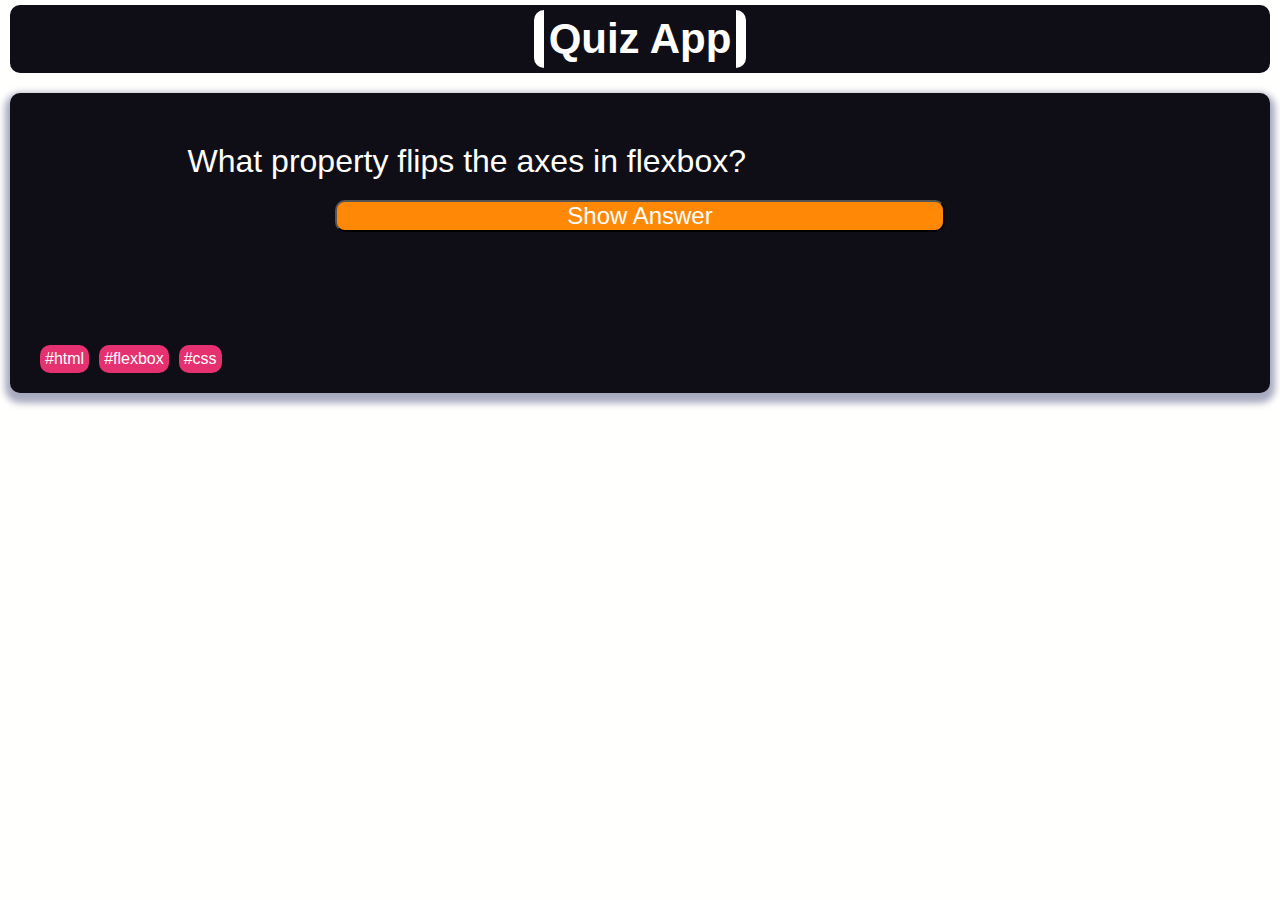
==== index.html @ 3166763d "Add Question Card + Question Text + Show Answer Button + Category Tags" ====
<!DOCTYPE html>
<html lang="en">

<head>
    <meta charset="UTF-8">
    <meta http-equiv="X-UA-Compatible" content="IE=edge">
    <meta name="viewport" content="width=device-width, initial-scale=1.0">
    <title>Gaming Quiz App</title>
    <link rel="stylesheet" href="styles.css">
</head>

<body>
    <header class="header">
        <h1 class="primary-header-headline">
            Quiz App
        </h1>
    </header>
    <main>
        <section>
            <ul>
                <li>
                    <div class="question-card">
                        <div class="question-card__central-content">
                            <p>
                                What property flips the axes in flexbox?
                            </p>
                            <button class="question-card__answer-button" type="button">
                                Show Answer
                            </button>
                        </div>

                        <div class="question-card__tag-boxes">
                            <p>#html</p>
                            <p>#flexbox</p>
                            <p>#css</p>
                        </div>
                    </div>
                </li>
            </ul>
        </section>
    </main>
    <footer>
        <section>

        </section>
    </footer>
</body>

</html>
---- styles.css ----
:root {
  --bg-color: #0f0e17;
  --text-color: #fffffe;
  --paragraph-color: #a7a9be;
  --button-color: #ff8906;
  --stroke: black;
  --highlight: #ff8906;
  --secondary: #f25f4c;
  --tertiary: #e53170;
}

* {
  box-sizing: border-box;
  margin: 0px;
  padding: 0px;
}

body {
  background-color: var(--text-color);
}

.header {
  display: flex;
  justify-content: center;

  margin: 5px 10px 5px 10px;
  padding: 5px 10px 5px 10px;
  border-radius: 10px;

  background-color: var(--bg-color);
}

.primary-header-headline {
  padding: 5px;
  font-family: Arial;
  font-size: 42px;
  color: var(--text-color);
  border-left: 10px solid var(--text-color);
  border-right: 10px solid var(--text-color);
  border-radius: 10px;
}

.question-card__central-content {
  display: flex;
  flex-direction: column;
  justify-content: flex-start;
  align-items: center;
}

.question-card {
  height: 300px;
  margin: 20px 10px 0px 10px;
  padding: 20px 20px 20px 20px;
  border-radius: 10px;
  position: relative;

  background-color: var(--bg-color);
  box-shadow: 0px 5px 7px 5px var(--paragraph-color);
}

.question-card p {
  width: 75%;
  margin: 30px 20px 20px 30px;
  font-size: xx-large;
  font-family: Arial;
  color: var(--text-color);
}

.question-card__answer-button {
  width: 50%;
  border-radius: 10px;
  font-size: x-large;
  font-family: Arial;

  color: var(--text-color);
  background-color: var(--button-color);
  box-shadow: 0px 0px 5px -100% var(--highlight);
}

.question-card__answer-button:hover {
  box-shadow: 0px 0px 5px 2px var(--highlight);
}

.question-card__answer-button:active {
  /* width: 48%; */
  transform: scale(0.9);
  box-shadow: 0px 0px 5px -100% var(--highlight);
  background-color: var(--secondary);
}

.question-card__tag-boxes {
  position: absolute;
  bottom: 20px;
  left: 20px;

  display: flex;
  flex-direction: row;
  justify-content: flex-start;
}

.question-card__tag-boxes p {
  padding: 5px;
  margin: 0px 0px 0px 10px;
  border-radius: 10px;
  font-size: medium;
  font-family: Arial;

  color: var(--text-color);
  background-color: var(--tertiary);
}

/* 
Color Palettes {
    Elements {
        Background: #0f0e17
        Headline: fffffe
        Paragraph: #a7a9be
        Button: #ff8906
        Button Text: #fffffe
    }
    Illustration {
        Stroke: black
        Main: #fffffe
        Highlight: #ff8906
        Secondary: #f25f4c
        Tertiary: #e53170
    }
} */
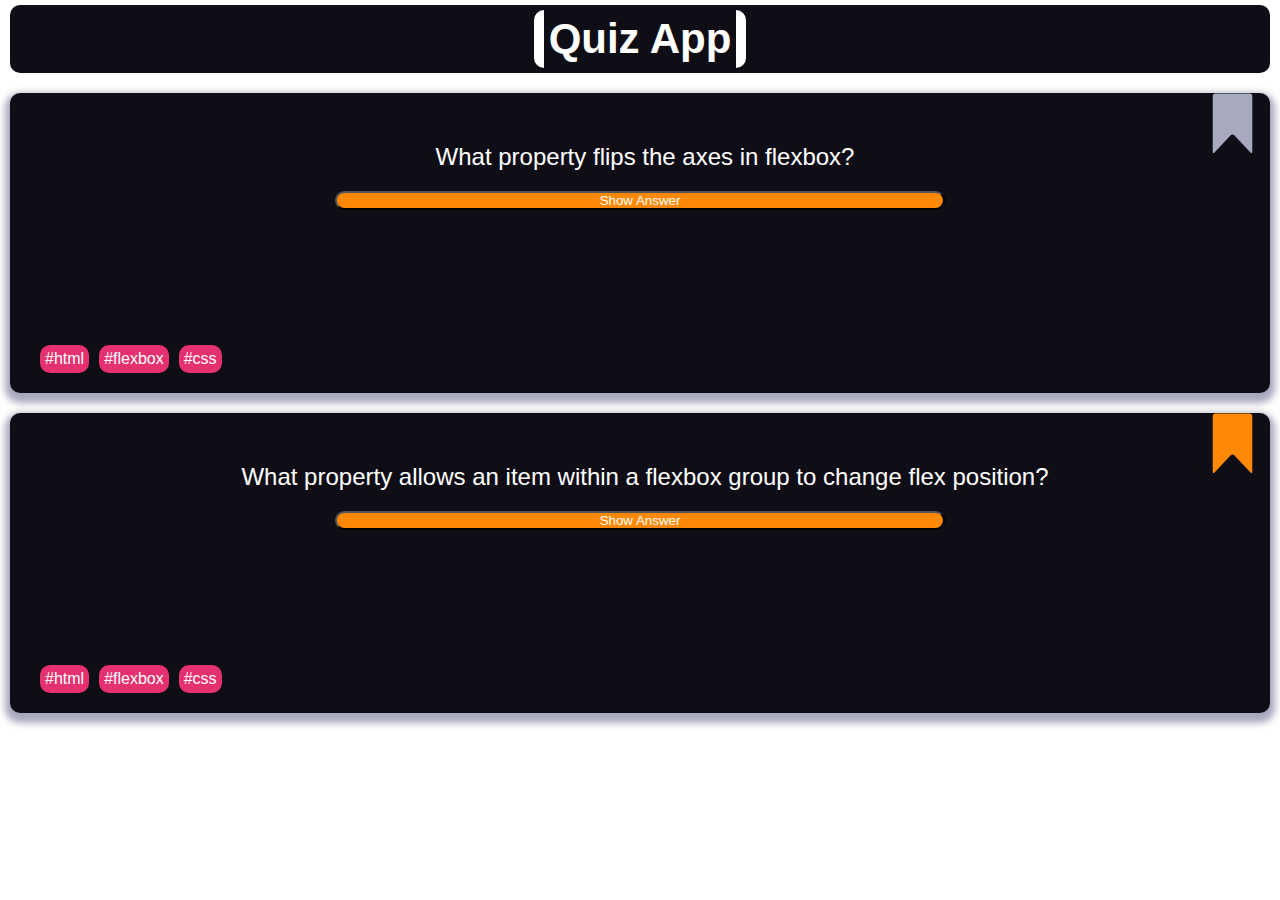
==== commit 19aeb370: "Add Question Card (with styling)" ====
--- a/index.html
+++ b/index.html
@@ -34,6 +34,40 @@
                             <p>#flexbox</p>
                             <p>#css</p>
                         </div>
+
+                        <svg class="question-card__bookmark-icon" version="1.1" viewBox="0 0 700 700"
+                            xmlns="http://www.w3.org/2000/svg">
+                            <g class="question-card__bookmark-icon--unselected">
+                                <path
+                                    d="m190.04 5.6367h319.92c13.617 0 24.656 11.062 24.656 24.613v517.2c0 13.594-7.582 16.594-16.875 6.7695l-150.87-159.55c-9.3164-9.8555-24.453-9.8281-33.742 0l-150.87 159.55c-9.3203 9.8555-16.875 6.7812-16.875-6.7695v-517.2c0-13.594 11.051-24.613 24.656-24.613z"
+                                    fill-rule="evenodd" />
+                            </g>
+                        </svg>
+                    </div>
+                    <div class="question-card">
+                        <div class="question-card__central-content">
+                            <p>
+                                What property allows an item within a flexbox group to change flex position?
+                            </p>
+                            <button class="question-card__answer-button" type="button">
+                                Show Answer
+                            </button>
+                        </div>
+
+                        <div class="question-card__tag-boxes">
+                            <p>#html</p>
+                            <p>#flexbox</p>
+                            <p>#css</p>
+                        </div>
+
+                        <svg class="question-card__bookmark-icon" version="1.1" viewBox="0 0 700 700"
+                            xmlns="http://www.w3.org/2000/svg">
+                            <g class="question-card__bookmark-icon--selected">
+                                <path
+                                    d="m190.04 5.6367h319.92c13.617 0 24.656 11.062 24.656 24.613v517.2c0 13.594-7.582 16.594-16.875 6.7695l-150.87-159.55c-9.3164-9.8555-24.453-9.8281-33.742 0l-150.87 159.55c-9.3203 9.8555-16.875 6.7812-16.875-6.7695v-517.2c0-13.594 11.051-24.613 24.656-24.613z"
+                                    fill-rule="evenodd" />
+                            </g>
+                        </svg>
                     </div>
                 </li>
             </ul>
--- a/styles.css
+++ b/styles.css
@@ -61,15 +61,16 @@
 .question-card p {
   width: 75%;
   margin: 30px 20px 20px 30px;
-  font-size: xx-large;
+  font-size: x-large;
   font-family: Arial;
   color: var(--text-color);
+  text-align: center;
 }
 
 .question-card__answer-button {
   width: 50%;
   border-radius: 10px;
-  font-size: x-large;
+  font-size: slarge;
   font-family: Arial;
 
   color: var(--text-color);
@@ -83,7 +84,7 @@
 
 .question-card__answer-button:active {
   /* width: 48%; */
-  transform: scale(0.9);
+  transform: scale(0.95);
   box-shadow: 0px 0px 5px -100% var(--highlight);
   background-color: var(--secondary);
 }
@@ -104,9 +105,25 @@
   border-radius: 10px;
   font-size: medium;
   font-family: Arial;
+  text-align: center;
 
   color: var(--text-color);
   background-color: var(--tertiary);
+}
+
+.question-card__bookmark-icon {
+  height: 75px;
+  position: absolute;
+  top: 0px;
+  right: 0px;
+}
+
+.question-card__bookmark-icon--unselected {
+  fill: var(--paragraph-color);
+}
+
+.question-card__bookmark-icon--selected {
+  fill: var(--highlight);
 }
 
 /* 
@@ -125,4 +142,4 @@
         Secondary: #f25f4c
         Tertiary: #e53170
     }
-} */
+} */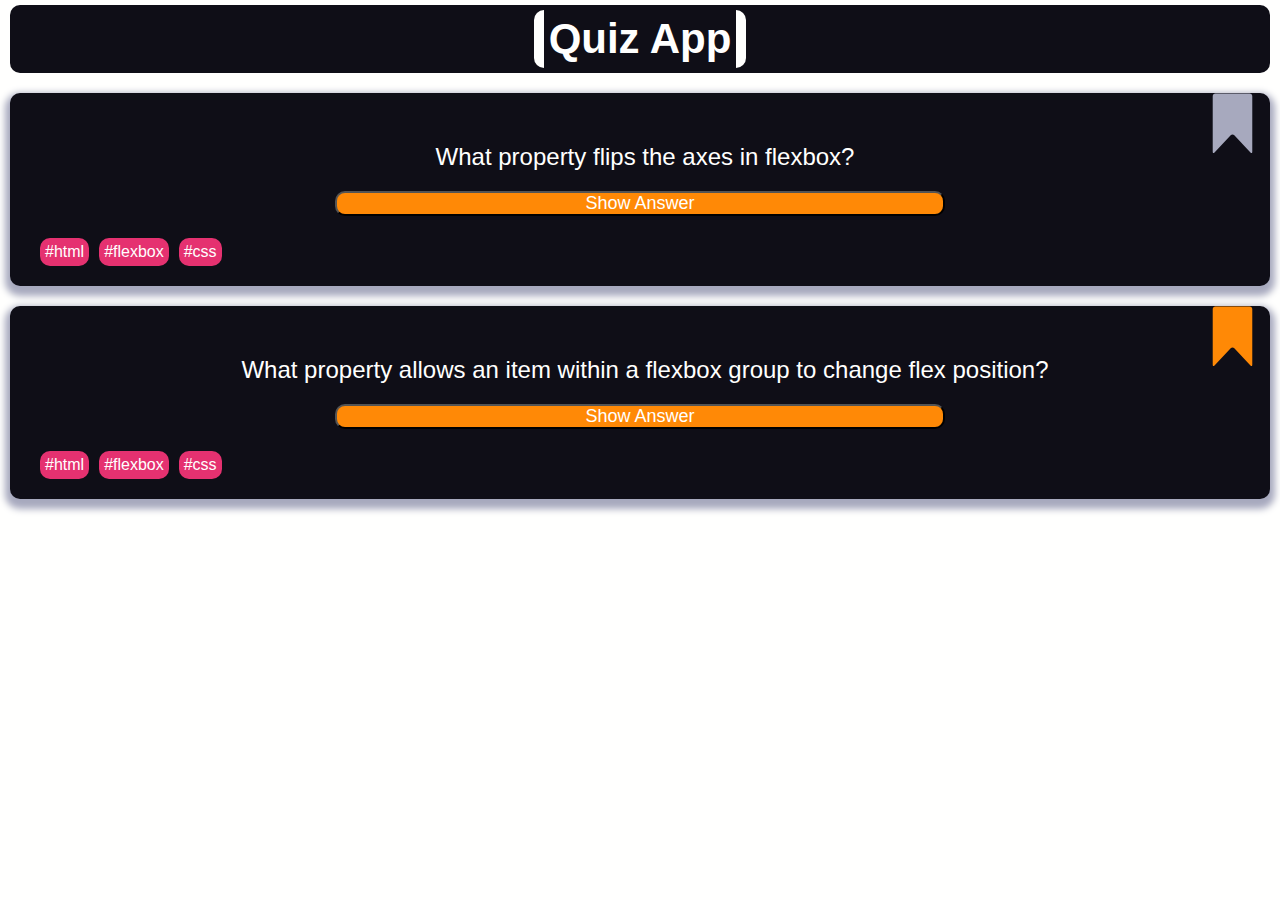
==== commit 34e1c7ba: "Question Card last edits + Show Answer Card + JS for Show Answer" ====
--- a/index.html
+++ b/index.html
@@ -21,12 +21,17 @@
                 <li>
                     <div class="question-card">
                         <div class="question-card__central-content">
-                            <p>
+                            <p class="question-card__question-text">
                                 What property flips the axes in flexbox?
                             </p>
-                            <button class="question-card__answer-button" type="button">
+                            <button data-js="answer-button-1" class="question-card__answer-button" type="button">
                                 Show Answer
                             </button>
+                        </div>
+                        <div data-js="answer-1" class="question-card_answer-block question-card__answer-hide">
+                            <p class="question-card__answer-text">
+                                [Answer Text]
+                            </p>
                         </div>
 
                         <div class="question-card__tag-boxes">
@@ -46,12 +51,17 @@
                     </div>
                     <div class="question-card">
                         <div class="question-card__central-content">
-                            <p>
+                            <p class="question-card__question-text">
                                 What property allows an item within a flexbox group to change flex position?
                             </p>
-                            <button class="question-card__answer-button" type="button">
+                            <button data-js="answer-button-2" class="question-card__answer-button" type="button">
                                 Show Answer
                             </button>
+                        </div>
+                        <div data-js="answer-2" class="question-card_answer-block question-card__answer-hide">
+                            <p class="question-card__answer-text">
+                                [Answer Text]
+                            </p>
                         </div>
 
                         <div class="question-card__tag-boxes">
--- a/styles.css
+++ b/styles.css
@@ -48,7 +48,7 @@
 }
 
 .question-card {
-  height: 300px;
+  /* height: 30px; */
   margin: 20px 10px 0px 10px;
   padding: 20px 20px 20px 20px;
   border-radius: 10px;
@@ -58,7 +58,7 @@
   box-shadow: 0px 5px 7px 5px var(--paragraph-color);
 }
 
-.question-card p {
+.question-card__question-text {
   width: 75%;
   margin: 30px 20px 20px 30px;
   font-size: x-large;
@@ -67,15 +67,35 @@
   text-align: center;
 }
 
+.question-card_answer-block {
+  display: flex;
+  flex-direction: column;
+  justify-content: flex-start;
+  align-items: center;
+}
+
+.question-card__answer-text {
+  width: 75%;
+  margin: -30px 20px 50px 30px;
+  font-size: large;
+  color: var(--highlight);
+  text-align: center;
+}
+
 .question-card__answer-button {
   width: 50%;
   border-radius: 10px;
-  font-size: slarge;
+  margin-bottom: 50px;
+  font-size: large;
   font-family: Arial;
 
   color: var(--text-color);
   background-color: var(--button-color);
   box-shadow: 0px 0px 5px -100% var(--highlight);
+}
+
+.question-card__answer-hide {
+  display: none;
 }
 
 .question-card__answer-button:hover {
@@ -142,4 +162,4 @@
         Secondary: #f25f4c
         Tertiary: #e53170
     }
-} */+} */
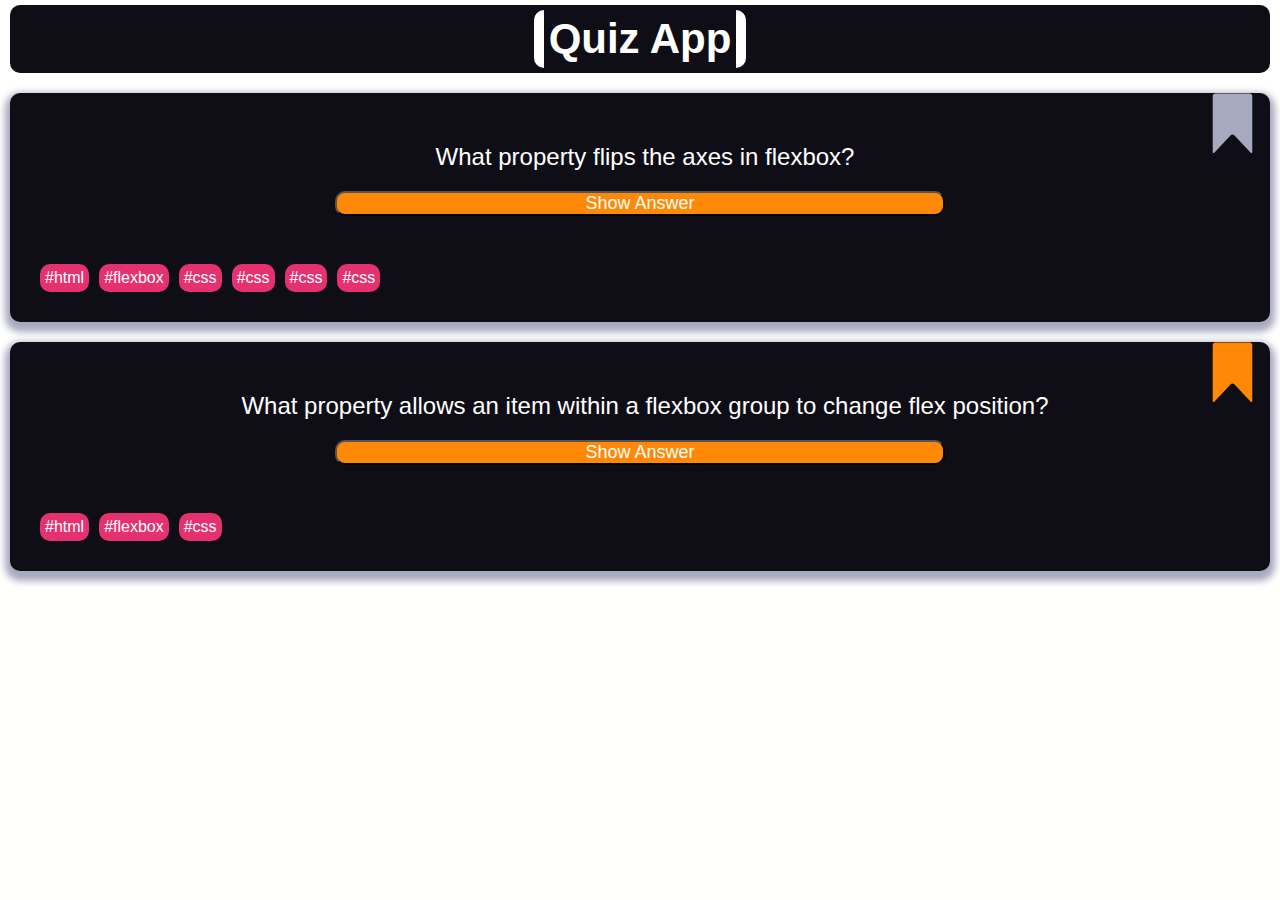
==== commit 362379e0: "Change tweaks on styling for question card" ====
--- a/index.html
+++ b/index.html
@@ -7,6 +7,7 @@
     <meta name="viewport" content="width=device-width, initial-scale=1.0">
     <title>Gaming Quiz App</title>
     <link rel="stylesheet" href="styles.css">
+    <script src="index.js" defer></script>
 </head>
 
 <body>
@@ -37,6 +38,9 @@
                         <div class="question-card__tag-boxes">
                             <p>#html</p>
                             <p>#flexbox</p>
+                            <p>#css</p>
+                            <p>#css</p>
+                            <p>#css</p>
                             <p>#css</p>
                         </div>
 
--- a/styles.css
+++ b/styles.css
@@ -53,6 +53,9 @@
   padding: 20px 20px 20px 20px;
   border-radius: 10px;
   position: relative;
+  display: flex;
+  flex-direction: column;
+  flex-wrap: wrap;
 
   background-color: var(--bg-color);
   box-shadow: 0px 5px 7px 5px var(--paragraph-color);
@@ -76,7 +79,7 @@
 
 .question-card__answer-text {
   width: 75%;
-  margin: -30px 20px 50px 30px;
+  margin: 0px 20px 20px 30px;
   font-size: large;
   color: var(--highlight);
   text-align: center;
@@ -85,7 +88,7 @@
 .question-card__answer-button {
   width: 50%;
   border-radius: 10px;
-  margin-bottom: 50px;
+  margin-bottom: 20px;
   font-size: large;
   font-family: Arial;
 
@@ -110,18 +113,19 @@
 }
 
 .question-card__tag-boxes {
-  position: absolute;
+  /* position: absolute;
   bottom: 20px;
-  left: 20px;
+  left: 20px; */
 
   display: flex;
   flex-direction: row;
   justify-content: flex-start;
+  flex-wrap: wrap;
 }
 
 .question-card__tag-boxes p {
   padding: 5px;
-  margin: 0px 0px 0px 10px;
+  margin: 0px 0px 10px 10px;
   border-radius: 10px;
   font-size: medium;
   font-family: Arial;
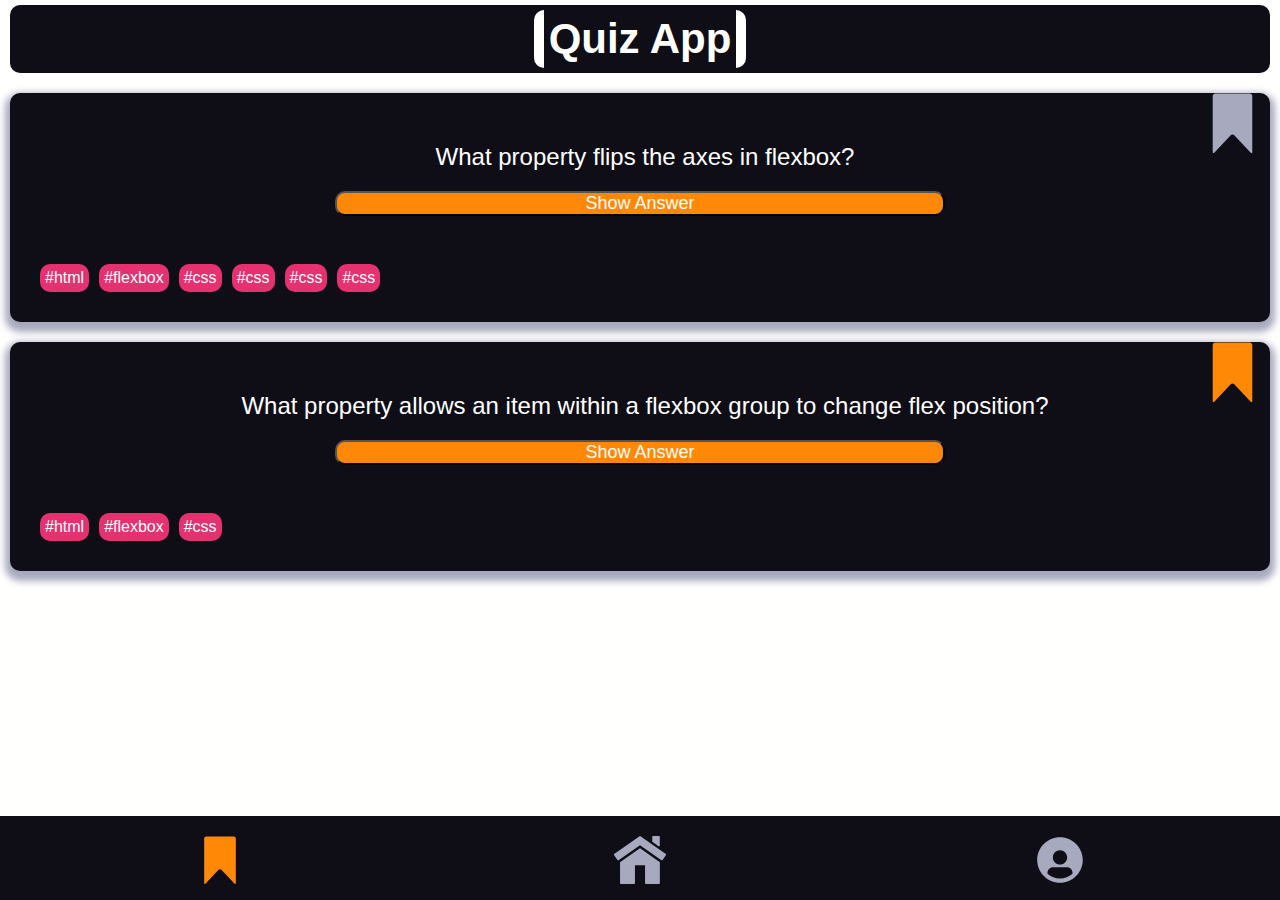
==== commit 728f6bc2: "Add Navbar + Navbar Styling + Navbar Functionality" ====
--- a/index.html
+++ b/index.html
@@ -5,7 +5,7 @@
     <meta charset="UTF-8">
     <meta http-equiv="X-UA-Compatible" content="IE=edge">
     <meta name="viewport" content="width=device-width, initial-scale=1.0">
-    <title>Gaming Quiz App</title>
+    <title>Quiz App</title>
     <link rel="stylesheet" href="styles.css">
     <script src="index.js" defer></script>
 </head>
@@ -16,7 +16,7 @@
             Quiz App
         </h1>
     </header>
-    <main>
+    <main class="main">
         <section>
             <ul>
                 <li>
@@ -88,9 +88,38 @@
         </section>
     </main>
     <footer>
-        <section>
+        <nav class="footer-navbar">
+            <a class="footer-navbar__option" data-js="home-category-button" href=" #">
+                <svg version="1.1" viewBox="0 0 700 700">
+                    <g class="footer-navbar__option-icon--selected">
+                        <path
+                            d="m190.04 5.6367h319.92c13.617 0 24.656 11.062 24.656 24.613v517.2c0 13.594-7.582 16.594-16.875 6.7695l-150.87-159.55c-9.3164-9.8555-24.453-9.8281-33.742 0l-150.87 159.55c-9.3203 9.8555-16.875 6.7812-16.875-6.7695v-517.2c0-13.594 11.051-24.613 24.656-24.613z"
+                            fill-rule="evenodd" />
+                    </g>
+                </svg>
+            </a>
+            <a class="footer-navbar__option" data-js="bookmarks-category-button" href="bookmarks.html">
+                <svg version="1.1" viewBox="0 0 700 700">
 
-        </section>
+                    <g class="footer-navbar__option-icon">
+                        <path
+                            d="m651.22 209.78-296.05-207.24c-3.1289-2.1914-7.293-2.1914-10.422 0l-295.98 207.24c-1.9727 1.3906-3.3086 3.4961-3.7266 5.8633-0.41406 2.375 0.12891 4.8125 1.5078 6.7852l40.309 57.566c1.7773 2.5312 4.582 3.875 7.457 3.875 1.793 0 3.6133-0.52344 5.1992-1.6406l250.49-175.42 250.48 175.42c4.1367 2.8789 9.7891 1.875 12.656-2.2344l40.316-57.566c1.3711-1.9727 1.9219-4.418 1.5-6.7852-0.41406-2.3594-1.7578-4.4688-3.7344-5.8633z" />
+                        <path
+                            d="m577.66 301.91-222.46-155.78c-3.125-2.1836-7.293-2.1836-10.414 0l-223.64 156.61c-2.4297 1.6914-3.875 4.4727-3.875 7.4453v240.74c0 5.0039 4.0703 9.0781 9.0938 9.0781h155.61c5.0156 0 9.0859-4.0742 9.0859-9.0781v-209.79h117.89v209.79c0 5.0039 4.0625 9.0781 9.0859 9.0781h154.43c5.0234 0 9.0664-4.0742 9.0664-9.0781v-241.58c-0.003906-2.9648-1.4375-5.7383-3.875-7.4375z" />
+                        <path
+                            d="m496.86 70.652 69.629 48.754c1.5625 1.0859 3.3789 1.6406 5.2109 1.6406 1.4414 0 2.8906-0.33984 4.1992-1.0195 2.9883-1.5625 4.8867-4.6758 4.8867-8.0625l-0.003906-102.88c0-5.0156-4.0703-9.0781-9.0859-9.0781h-69.637c-5.0156 0-9.0781 4.0703-9.0781 9.0781v54.129c-0.007812 2.9531 1.4297 5.7383 3.8789 7.4375z" />
+                    </g>
+                </svg>
+            </a>
+            <a class="footer-navbar__option" data-js="profile-category-button" href="profile.html">
+                <svg version="1.1" viewBox="0 0 700 700">
+                    <g class="footer-navbar__option-icon">
+                        <path
+                            d="m350 14c-146.72 0-266 119.28-266 266s119.28 266 266 266 266-119.28 266-266-119.28-266-266-266zm0 152.32c45.922 0 83.441 37.52 83.441 83.441s-37.52 83.441-83.441 83.441-83.441-37.52-83.441-83.441 37.52-83.441 83.441-83.441zm-145.6 274.96v-12.32c0-35.281 28.559-64.398 64.398-64.398h162.4c35.281 0 64.398 28.559 64.398 64.398v12.32c-38.641 34.719-89.602 56-145.6 56-55.992 0-106.95-21.281-145.59-56z" />
+                    </g>
+                </svg>
+            </a>
+        </nav>
     </footer>
 </body>
 
--- a/styles.css
+++ b/styles.css
@@ -19,6 +19,10 @@
   background-color: var(--text-color);
 }
 
+.main {
+  margin-bottom: 100px;
+}
+
 .header {
   display: flex;
   justify-content: center;
@@ -147,6 +151,34 @@
 }
 
 .question-card__bookmark-icon--selected {
+  fill: var(--highlight);
+}
+
+.footer-navbar {
+  position: fixed;
+  bottom: 0px;
+  left: 0px;
+  width: 100%;
+
+  display: flex;
+  flex-flow: row wrap;
+  justify-content: space-around;
+  align-items: center;
+  align-content: center;
+
+  background-color: var(--bg-color);
+  padding: 20px 10px 0px 10px;
+}
+
+.footer-navbar__option {
+  width: 60px;
+}
+
+.footer-navbar__option-icon {
+  fill: var(--paragraph-color);
+}
+
+.footer-navbar__option-icon--selected {
   fill: var(--highlight);
 }
 
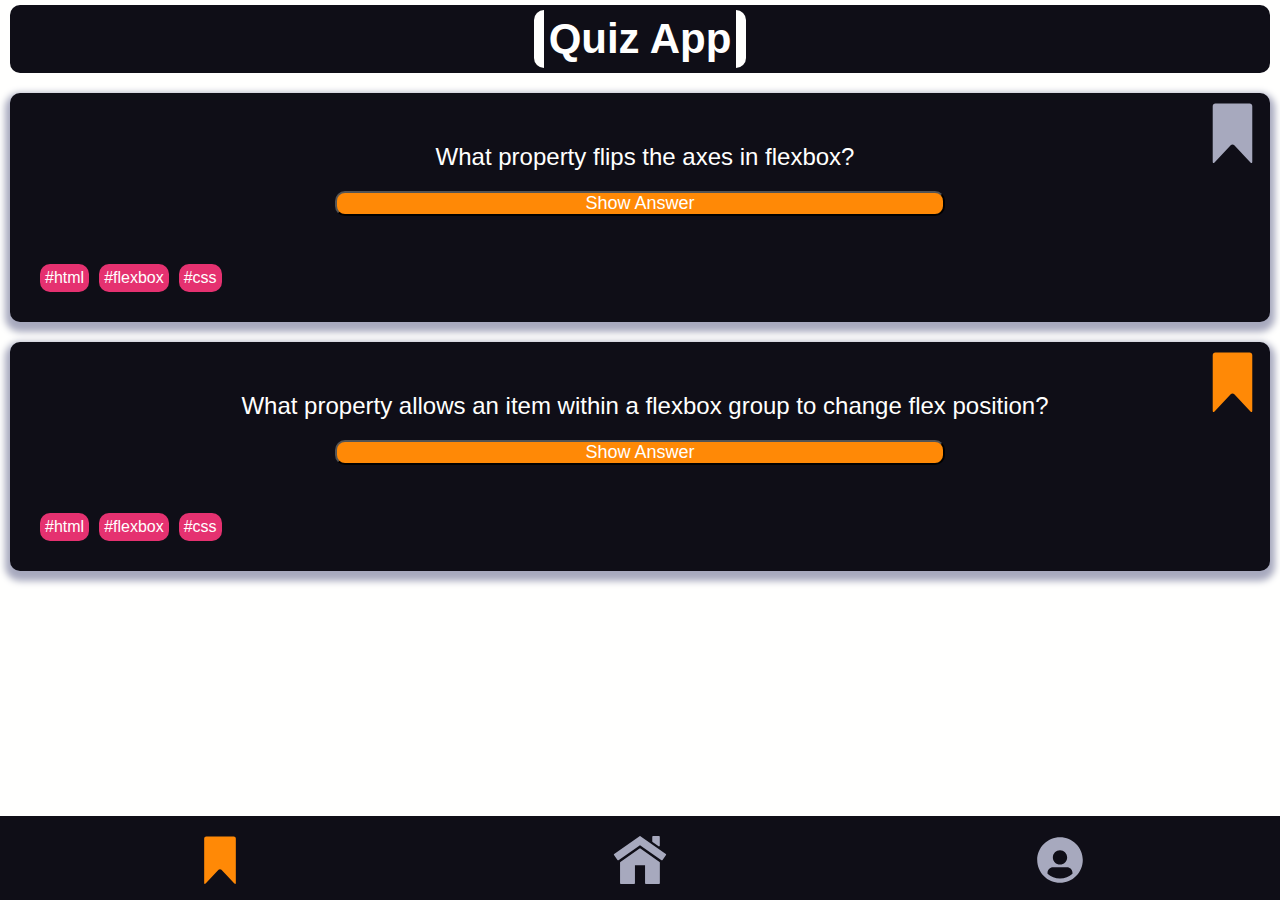
==== commit 7fd57279: "Add Some Comments in index.html + Add questions in bookmarks.html + Add bookmarks.js + Add bookmark " ====
--- a/index.html
+++ b/index.html
@@ -17,35 +17,39 @@
         </h1>
     </header>
     <main class="main">
+        <!-- Questions -->
         <section>
             <ul>
-                <li>
+                <!-- Question 1 -->
+                <li data-js="question">
                     <div class="question-card">
+                        <!-- Question Text -->
                         <div class="question-card__central-content">
                             <p class="question-card__question-text">
                                 What property flips the axes in flexbox?
                             </p>
-                            <button data-js="answer-button-1" class="question-card__answer-button" type="button">
+                            <!-- Show Answer Button -->
+                            <button data-js="answer-button" class="question-card__answer-button" type="button">
                                 Show Answer
                             </button>
                         </div>
-                        <div data-js="answer-1" class="question-card_answer-block question-card__answer-hide">
+                        <!-- Answer Text -->
+                        <div class="question-card_answer-block question-card__answer-hide">
                             <p class="question-card__answer-text">
                                 [Answer Text]
                             </p>
                         </div>
 
+                        <!-- Tags -->
                         <div class="question-card__tag-boxes">
                             <p>#html</p>
                             <p>#flexbox</p>
                             <p>#css</p>
-                            <p>#css</p>
-                            <p>#css</p>
-                            <p>#css</p>
                         </div>
 
-                        <svg class="question-card__bookmark-icon" version="1.1" viewBox="0 0 700 700"
-                            xmlns="http://www.w3.org/2000/svg">
+                        <!-- Bookmark Button -->
+                        <svg class="question-card__bookmark-icon" data-js="bookmark-button" version="1.1"
+                            viewBox="0 0 700 700" xmlns="http://www.w3.org/2000/svg">
                             <g class="question-card__bookmark-icon--unselected">
                                 <path
                                     d="m190.04 5.6367h319.92c13.617 0 24.656 11.062 24.656 24.613v517.2c0 13.594-7.582 16.594-16.875 6.7695l-150.87-159.55c-9.3164-9.8555-24.453-9.8281-33.742 0l-150.87 159.55c-9.3203 9.8555-16.875 6.7812-16.875-6.7695v-517.2c0-13.594 11.051-24.613 24.656-24.613z"
@@ -53,29 +57,38 @@
                             </g>
                         </svg>
                     </div>
+                </li>
+                <!-- Question 2 -->
+                <li data-js="question">
                     <div class="question-card">
+                        <!-- Question Text -->
                         <div class="question-card__central-content">
                             <p class="question-card__question-text">
                                 What property allows an item within a flexbox group to change flex position?
                             </p>
-                            <button data-js="answer-button-2" class="question-card__answer-button" type="button">
+                            <!-- Show Answer Button -->
+                            <button data-js="answer-button" class="question-card__answer-button" type="button">
                                 Show Answer
                             </button>
                         </div>
-                        <div data-js="answer-2" class="question-card_answer-block question-card__answer-hide">
-                            <p class="question-card__answer-text">
+
+                        <!-- Answer Text -->
+                        <div class="question-card_answer-block question-card__answer-hide">
+                            <p class="question-card__answer-text ">
                                 [Answer Text]
                             </p>
                         </div>
 
+                        <!-- Tags -->
                         <div class="question-card__tag-boxes">
                             <p>#html</p>
                             <p>#flexbox</p>
                             <p>#css</p>
                         </div>
 
-                        <svg class="question-card__bookmark-icon" version="1.1" viewBox="0 0 700 700"
-                            xmlns="http://www.w3.org/2000/svg">
+                        <!-- Bookmark Button -->
+                        <svg class="question-card__bookmark-icon" data-js="bookmark-button" version="1.1"
+                            viewBox="0 0 700 700" xmlns="http://www.w3.org/2000/svg">
                             <g class="question-card__bookmark-icon--selected">
                                 <path
                                     d="m190.04 5.6367h319.92c13.617 0 24.656 11.062 24.656 24.613v517.2c0 13.594-7.582 16.594-16.875 6.7695l-150.87-159.55c-9.3164-9.8555-24.453-9.8281-33.742 0l-150.87 159.55c-9.3203 9.8555-16.875 6.7812-16.875-6.7695v-517.2c0-13.594 11.051-24.613 24.656-24.613z"
--- a/styles.css
+++ b/styles.css
@@ -65,6 +65,10 @@
   box-shadow: 0px 5px 7px 5px var(--paragraph-color);
 }
 
+.question-card--hide {
+  display: none;
+}
+
 .question-card__question-text {
   width: 75%;
   margin: 30px 20px 20px 30px;
@@ -142,7 +146,7 @@
 .question-card__bookmark-icon {
   height: 75px;
   position: absolute;
-  top: 0px;
+  top: 10px;
   right: 0px;
 }
 
@@ -150,8 +154,34 @@
   fill: var(--paragraph-color);
 }
 
+.question-card__bookmark-icon--unselected:hover {
+  fill: var(--text-color);
+  outline-offset: -1.5rem;
+  outline: 2rem dotted var(--highlight);
+}
+
+.question-card__bookmark-icon--unselected:active {
+  fill: var(--tertiary);
+  outline: none;
+}
+
 .question-card__bookmark-icon--selected {
-  fill: var(--highlight);
+  fill: var(--button-color);
+}
+
+.question-card__bookmark-icon--selected:hover {
+  fill: var(--secondary);
+  outline-offset: -1.5rem;
+  outline: 2rem dotted var(--paragraph-color);
+}
+
+.question-card__bookmark-icon--selected:active {
+  fill: var(--tertiary);
+  outline: none;
+}
+
+.question-card__bookmark-icon--hide {
+  display: none;
 }
 
 .footer-navbar {
